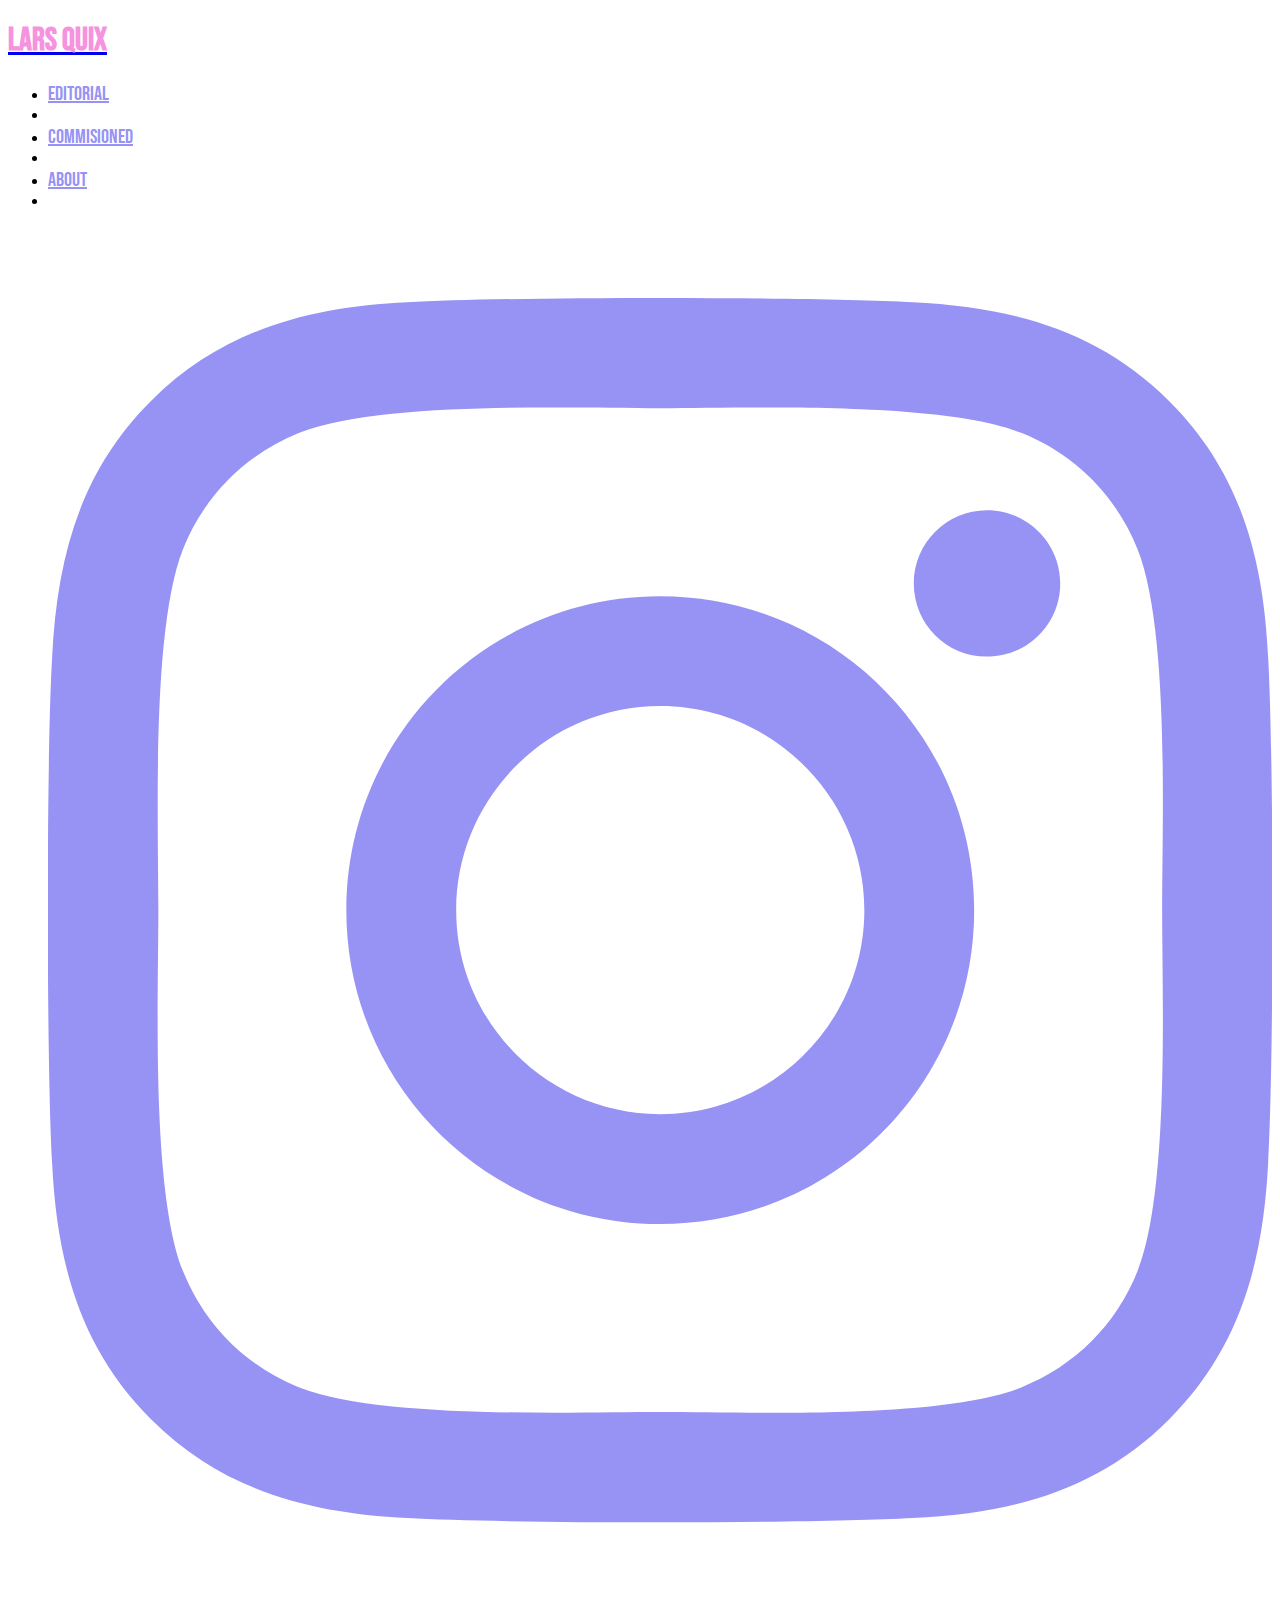
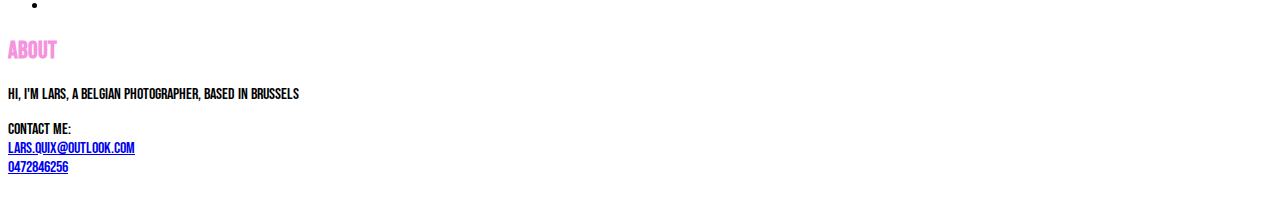
==== about.html @ 7e088f89 "about.html" ====
<!DOCTYPE html>
<html lang="en">
<head>
  <meta charset="UTF-8">
  <meta name="viewport" content="width=device-width, initial-scale=1.0">
  <meta name="description" content="webportfolio">
  <meta name="keywords" content="fotografie, brussels, brussel, fotograaf, documentary, portrait">
  <meta name="author" content="Lars Quix">

  <title>LQ about</title>

<!-- GOOGLE FONTS -->
<link rel="preconnect" href="https://fonts.googleapis.com">
<link rel="preconnect" href="https://fonts.gstatic.com" crossorigin>
<link href="https://fonts.googleapis.com/css2?family=Bebas+Neue&display=swap" rel="stylesheet">
<link href="https://unpkg.com/tailwindcss@^2/dist/tailwind.min.css" rel="stylesheet">
  <link href="css/style.css" rel="stylesheet">
</head>
<body>

  <div class="p-4 flex flex-wrap justify-between">
    <a href="index.html"><h1 class="text-2xl">Lars Quix</h1></a>

    <nav>
        <ul class="flex flex-row flex-wrap justify-end items-center">

          <li class="px-3 my-1">
            <a href="editorial.html">EDITORIAL</a>
          </li>
          <li class="px-2 my-1">
            <span class="block w-4 h-1 list-separator"></span></li>
          <li class="px-3 my-1">
            <a href="commisioned.html">COMMISIONED</a>
          </li>
          <li class="px-2 my-1">
            <span class="block w-4 h-1 list-separator"></span></li>
          <li class="px-3 my-1">
            <a href="about.html">ABOUT</a>
          </li>
          <li class="px-2 my-1">
            <span class="block w-4 h-1 list-separator"></span></li>
            <li class="px-3 my-1">
              <a href="https://instagram.com/lars.quix" target="_blank">
                    <span>
                      <svg xmlns="http://www.w3.org/2000/svg" aria-hidden="true" focusable="false" data-prefix="fab" data-icon="instagram" class="w-5 h-5" role="img" viewBox="0 0 448 512"><path fill="currentColor" d="M224.1 141c-63.6 0-114.9 51.3-114.9 114.9s51.3 114.9 114.9 114.9S339 319.5 339 255.9 287.7 141 224.1 141zm0 189.6c-41.1 0-74.7-33.5-74.7-74.7s33.5-74.7 74.7-74.7 74.7 33.5 74.7 74.7-33.6 74.7-74.7 74.7zm146.4-194.3c0 14.9-12 26.8-26.8 26.8-14.9 0-26.8-12-26.8-26.8s12-26.8 26.8-26.8 26.8 12 26.8 26.8zm76.1 27.2c-1.7-35.9-9.9-67.7-36.2-93.9-26.2-26.2-58-34.4-93.9-36.2-37-2.1-147.9-2.1-184.9 0-35.8 1.7-67.6 9.9-93.9 36.1s-34.4 58-36.2 93.9c-2.1 37-2.1 147.9 0 184.9 1.7 35.9 9.9 67.7 36.2 93.9s58 34.4 93.9 36.2c37 2.1 147.9 2.1 184.9 0 35.9-1.7 67.7-9.9 93.9-36.2 26.2-26.2 34.4-58 36.2-93.9 2.1-37 2.1-147.8 0-184.8zM398.8 388c-7.8 19.6-22.9 34.7-42.6 42.6-29.5 11.7-99.5 9-132.1 9s-102.7 2.6-132.1-9c-19.6-7.8-34.7-22.9-42.6-42.6-11.7-29.5-9-99.5-9-132.1s-2.6-102.7 9-132.1c7.8-19.6 22.9-34.7 42.6-42.6 29.5-11.7 99.5-9 132.1-9s102.7-2.6 132.1 9c19.6 7.8 34.7 22.9 42.6 42.6 11.7 29.5 9 99.5 9 132.1s2.7 102.7-9 132.1z"/>
                  </svg>
                </span>
              </a>
            </li>
        </ul>
      </nav>
</div>

<div class="px-4 md:px-12">
    <div class="w-full md:w-2/3 mx-auto">
        <h2 class="text-2xl mb-2">About</h2>
        <p class="mb-4">Hi, I'm Lars, a belgian photographer, based in Brussels</p>
        <p class="mb-4">contact me: <br><a href="mailto:lars.quix@outlook.com">lars.quix@outlook.com</a><br><a href="tel:0472846256">0472846256</a></p>
        <div class="w-full sm:w-2/3">
            <img src="images/19LarsQuix_03.jpg" alt="">
        </div>
    </div>
</div>




</body>
</html>
---- css/style.css ----
body {
  font-family: "Bebas Neue", sans-serif;
}

h1 {
  color: #F593DE;
}

h2{
  color: #F593DE;
}
.custom-background-image {
  background-image: url('../images/background.jpg');
  background-repeat: no-repeat;
  background-size: cover;
  background-position: center center;

}

.border-custom-color {
  border-color: #9693F5;
}


nav ul li a {
  color: #9693F5;
  font-size: 20px;
}

nav ul li a:hover,
nav ul li a:focus {
  color: #F593DE;
}

nav ul li .list-separator {
    background-color: #F593DE;
}
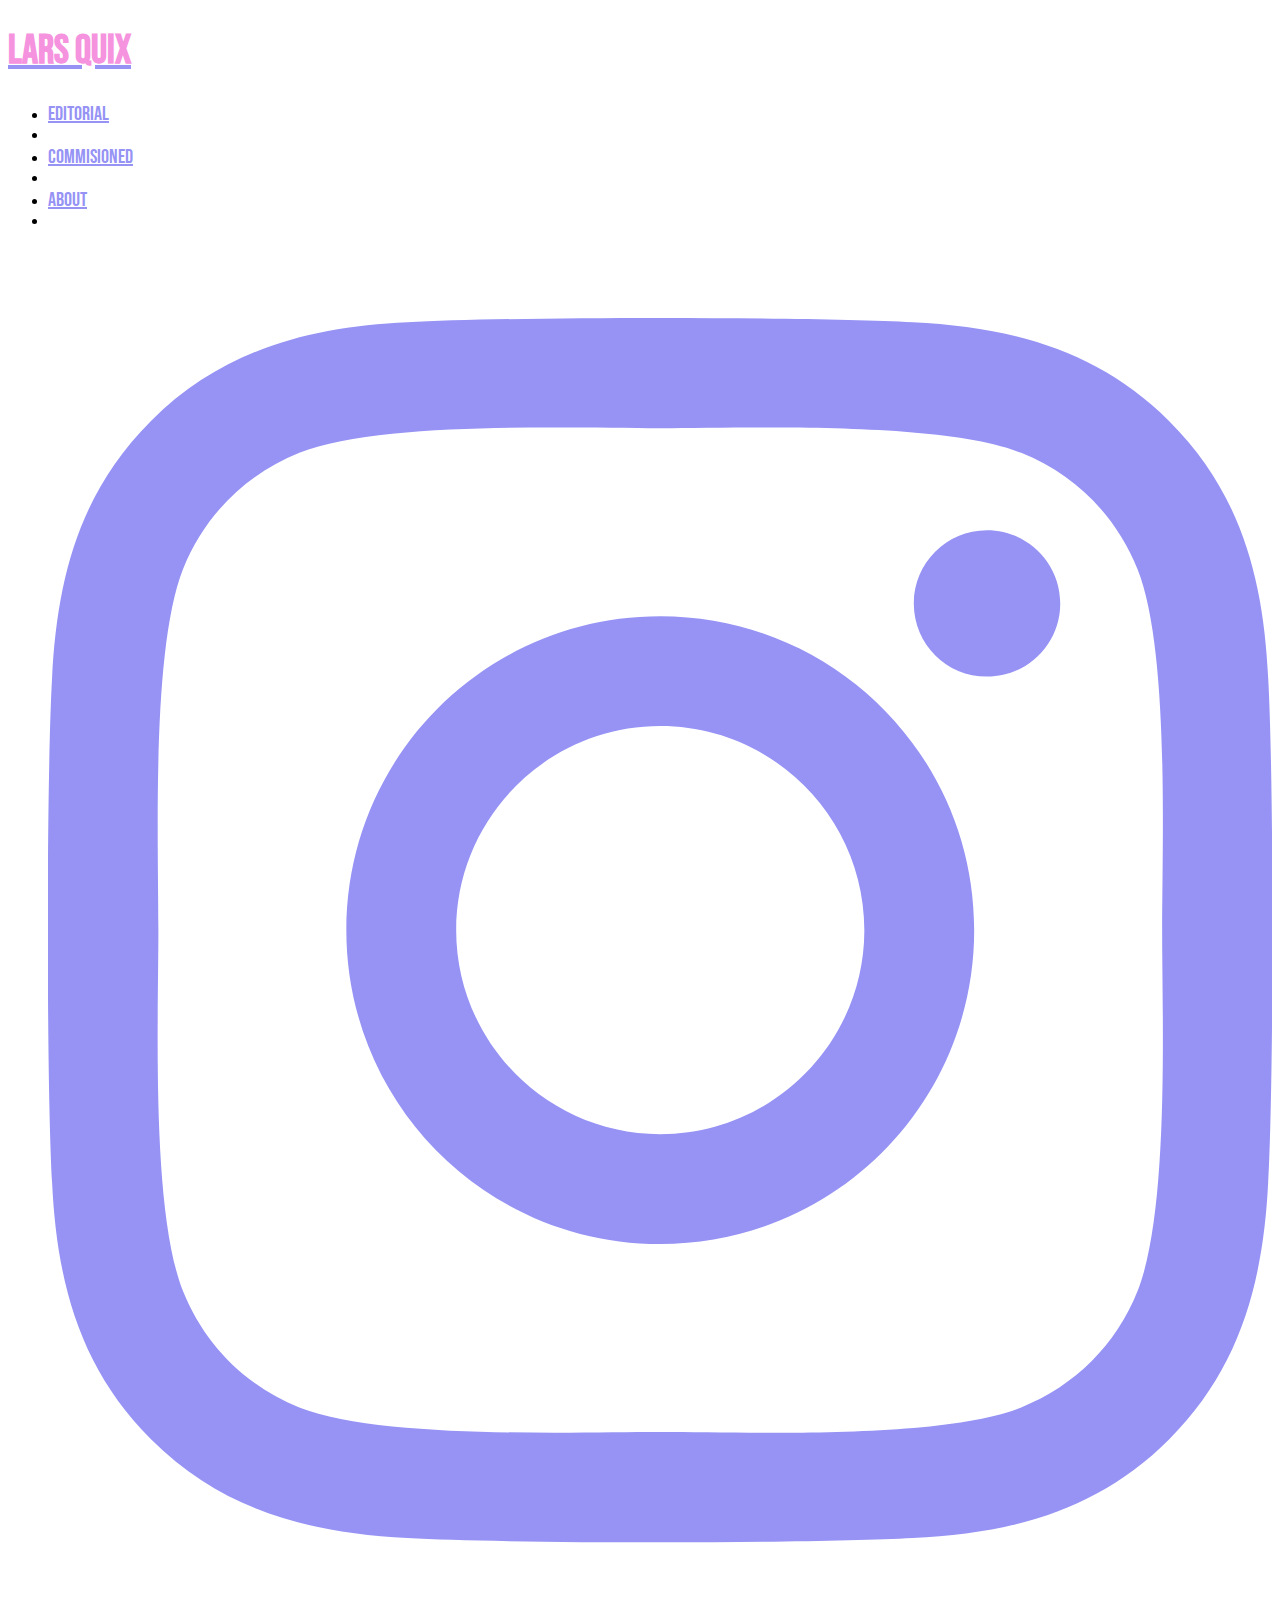
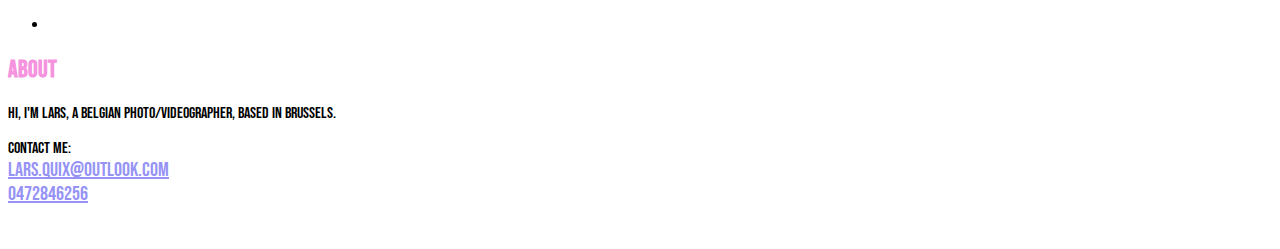
==== commit ee3fd7d5: "2.1 - final" ====
--- a/about.html
+++ b/about.html
@@ -6,8 +6,9 @@
   <meta name="description" content="webportfolio">
   <meta name="keywords" content="fotografie, brussels, brussel, fotograaf, documentary, portrait">
   <meta name="author" content="Lars Quix">
+    <link rel="shortcut icon" type="image/png" href="images/favicon.png">
 
-  <title>LQ about</title>
+  <title>ABOUT | LARS QUIX</title>
 
 <!-- GOOGLE FONTS -->
 <link rel="preconnect" href="https://fonts.googleapis.com">
@@ -54,10 +55,10 @@
 <div class="px-4 md:px-12">
     <div class="w-full md:w-2/3 mx-auto">
         <h2 class="text-2xl mb-2">About</h2>
-        <p class="mb-4">Hi, I'm Lars, a belgian photographer, based in Brussels</p>
+        <p class="mb-4">Hi, I'm Lars, a belgian photo/videographer, based in Brussels.</p>
         <p class="mb-4">contact me: <br><a href="mailto:lars.quix@outlook.com">lars.quix@outlook.com</a><br><a href="tel:0472846256">0472846256</a></p>
         <div class="w-full sm:w-2/3">
-            <img src="images/19LarsQuix_03.jpg" alt="">
+            <img src="images/background.jpg" alt="">
         </div>
     </div>
 </div>
--- a/css/style.css
+++ b/css/style.css
@@ -10,7 +10,7 @@
   color: #F593DE;
 }
 .custom-background-image {
-  background-image: url('../images/background.jpg');
+  background-image: url('../images/LQ-1.jpg');
   background-repeat: no-repeat;
   background-size: cover;
   background-position: center center;
@@ -22,13 +22,14 @@
 }
 
 
-nav ul li a {
+a:link,
+a:visited {
   color: #9693F5;
   font-size: 20px;
 }
 
-nav ul li a:hover,
-nav ul li a:focus {
+a:hover,
+a:focus {
   color: #F593DE;
 }
 
